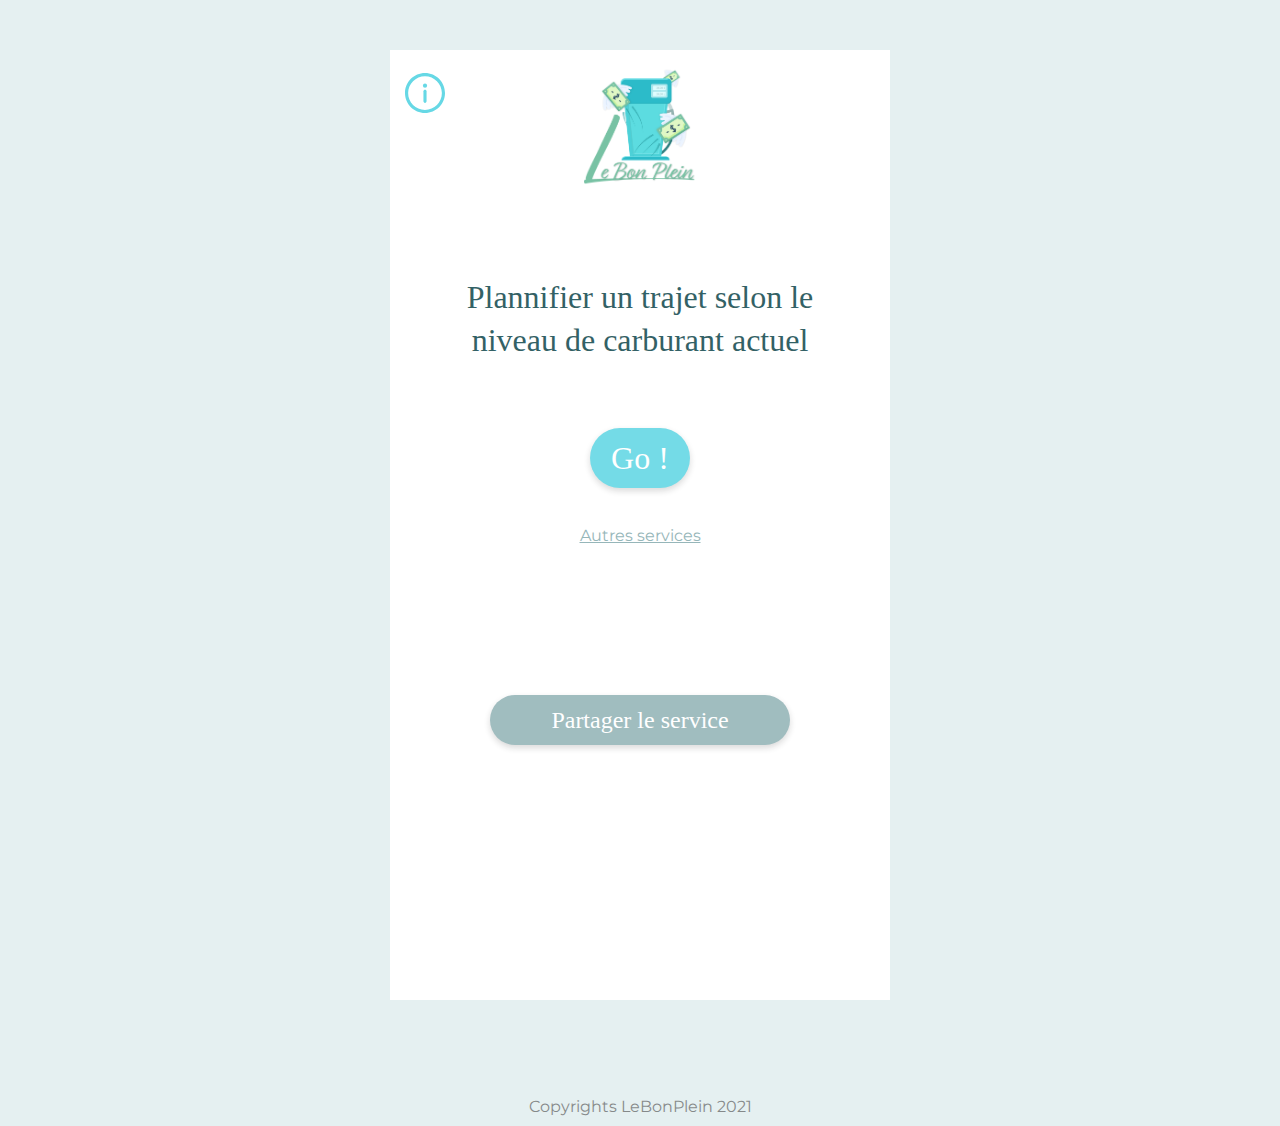
==== PTC/index.html @ 070e3e31 "Rename index.phtml to index.html" ====
<!--
Copyrights Anass Ghandour 2021
Developpeur : Baptiste Florentin, baptiste.florentin@edu.devinci.fr
 -->
<!DOCTYPE html>
<html lang="fr">

<head>
<meta charset="UTF-8">
    <meta http-equiv="X-UA-Compatible" content="IE=edge">
    <meta name="viewport" content="width=device-width, initial-scale=1.0">
    <meta name="description" content="RDV à la station-service ! LeBonPlein vous permet de rendre votre véhicule de location avec le niveau de carburant demandé. Go !">
    <!-- Facebook tags -->
    <meta property="og:url" content="https://www.lebonplein.fr"/>
    <meta property="og:type" content="website"/>
    <meta property="og:title" content="Le Bon Plein"/>
    <meta property="og:description" content="Je viens de découvrir un bon plan. Il est maintenant possible de connaître exactement la quantité de carburant à mettre pour rendre son véhicule de location au niveau demandé : www.lebonplein.fr" />
    <meta property="og:image" content="https://www.lebonplein.fr"/>

    <title>Le Bon Plein</title>
    <link rel="stylesheet" href="resources/v0.9.3/style.css">
    <link rel="stylesheet" href="resources/v0.9.3/select.css">
    <link rel="icon" href="resources/v0.9.3/images/logo.png" />
    <!-- Global site tag (gtag.js) - Google Analytics -->
    <script async src="https://www.googletagmanager.com/gtag/js?id=G-5Y0LKPH0ZB"></script>
    <script>
         window.dataLayer = window.dataLayer || [];

         function gtag() {
             dataLayer.push(arguments);
         }
         gtag('js', new Date());

         gtag('config', 'G-5Y0LKPH0ZB');
    </script>
    <script src="https://ajax.googleapis.com/ajax/libs/jquery/3.3.1/jquery.min.js"></script>
    <script src="https://maps.googleapis.com/maps/api/js?libraries=places&language=en&key=AIzaSyBi7TizVTLJIjkU7qWdzR7Z65mrsWYepyA" type="text/javascript"></script>
	<script async src="https://maps.googleapis.com/maps/api/js?key=AIzaSyBi7TizVTLJIjkU7qWdzR7Z65mrsWYepyA&libraries=places&callback=initMap"></script>

    <link href="style.css" type="text/css"rel="stylesheet"/>
</head>

<body>
    <div id="fb-root"></div>
    <script async defer crossorigin="anonymous" src="https://connect.facebook.net/fr_FR/sdk.js#xfbml=1&version=v10.0" nonce="A4sadd1b"></script>
    <div class="ctn">
        <nav>
            <img id="infos" src="resources/v0.9.3/images/information.svg" alt="retour">
            <img id="backArrow" src="resources/v0.9.3/images/backArrow.png" alt="retour" style="display: none;">
            <img id="logo" src="resources/v0.9.3/images/logo.png" alt="">

        </nav>
        <div id="etapes" style="display: none">
        <script>
          </script>
            <h1 id="etape">Etape n°1</h1>
            <h2 id="instruction">Indiquez le niveau de carburant</h2>
            <button id="bouton_valider" class="inactive">Valider</button>
            <div id="divsvg">
                <svg id="svg" data-name="svg" xmlns="http://www.w3.org/2000/svg" xmlns:xlink="http://www.w3.org/1999/xlink" viewBox="0 -10 268.35 520" onload="setup(evt)">
            <defs>
                <style>
                    .cls-1,
                    .cls-10,
                    .cls-5,
                    .cls-6 {
                        fill: none;
                    }

                    .cls-2 {
                        clip-path: url(#clip-path);
                    }

                    .cls-3 {
                        clip-path: url(#clip-path-2);
                    }

                    .cls-4 {
                        fill: #00bed4;
                        opacity: 0.6;
                    }

                    .cls-12,
                    .cls-4,
                    .cls-5,
                    .cls-6,
                    .cls-7,
                    .cls-8 {
                        isolation: isolate;
                    }

                    .cls-10,
                    .cls-5,
                    .cls-6 {
                        stroke: #003a40;
                        stroke-width: 4px;
                    }

                    .cls-5,
                    .cls-6 {
                        stroke-linecap: round;
                    }

                    .cls-5 {
                        opacity: 0.5;
                    }

                    .cls-6 {
                        opacity: 0.16;
                    }

                    .cls-8 {
                        font-size: 18px;
                        font-family: ArialMT, Arial;
                    }

                    .cls-12,
                    .cls-8 {
                        fill: #34747b;
                    }

                    .cls-9 {
                        opacity: 0.69;
                    }

                    .cls-11 {
                        fill: #66d8e5;
                    }

                    .cls-12 {
                        font-size: 23px;
                        font-family: SegoeUI-Semibold, Segoe UI;
                        font-weight: 600;
                    }
                </style>
                <clipPath id="clip-path" transform="translate(-13.98 -3.84)">
                    <rect class="cls-1" x="61" y="10.72" width="117" height="483" rx="41" />
                </clipPath>
                <clipPath id="clip-path-2" transform="translate(-13.98 -3.84)">
                    <rect class="cls-1" x="61" y="8.72" width="117" height="483" rx="41" />
                </clipPath>
            </defs>
            <g id="Groupe_33" data-name="Groupe 33" transform="translate(0, 10);">
                <g class="cls-2">
                    <g id="Groupe_de_masques_1" data-name="Groupe de masques 1"  transform="translate(0, 11)">
                        <rect id="Carburant" data-name="Rectangle 2" class="cls-4 draggable" x="47.02"
                            y="8.38" width="117" height="479.5" rx="12" />
                    </g>
                </g>
                <line id="Ligne_6" data-name="Ligne 6" class="cls-5" x1="148.52" y1="248.88" x2="61.52"
                    y2="248.88" />
                <line id="Ligne_9" data-name="Ligne 9" class="cls-5" x1="148.52" y1="127.88" x2="61.52"
                    y2="127.88" />
                <line id="Ligne_14" data-name="Ligne 14" class="cls-5" x1="148.52" y1="66.88" x2="61.52"
                    y2="66.88" />
                <line id="Ligne_16" data-name="Ligne 16" class="cls-6" x1="137.93" y1="36.88" x2="72.12"
                    y2="36.88" />
                <line id="Ligne_17" data-name="Ligne 17" class="cls-6" x1="137.93" y1="97.88" x2="72.12"
                    y2="97.88" />
                <line id="Ligne_18" data-name="Ligne 18" class="cls-6" x1="137.93" y1="157.88" x2="72.12"
                    y2="157.88" />
                <line id="Ligne_19" data-name="Ligne 19" class="cls-6" x1="137.93" y1="217.88" x2="72.12"
                    y2="217.88" />
                <line id="Ligne_20" data-name="Ligne 20" class="cls-6" x1="137.93" y1="278.88" x2="72.12"
                    y2="278.88" />
                <line id="Ligne_21" data-name="Ligne 21" class="cls-6" x1="137.93" y1="338.88" x2="72.12"
                    y2="338.88" />
                <line id="Ligne_22" data-name="Ligne 22" class="cls-6" x1="137.93" y1="398.88" x2="72.12"
                    y2="398.88" />
                <line id="Ligne_23" data-name="Ligne 23" class="cls-6" x1="137.93" y1="459.88" x2="72.12"
                    y2="459.88" />
                <line id="Ligne_10" data-name="Ligne 10" class="cls-5" x1="148.52" y1="368.88" x2="61.52"
                    y2="368.88" />
                <line id="Ligne_11" data-name="Ligne 11" class="cls-5" x1="148.52" y1="308.88" x2="61.52"
                    y2="308.88" />
                <line id="Ligne_12" data-name="Ligne 12" class="cls-5" x1="148.52" y1="429.88" x2="61.52"
                    y2="429.88" />
                <line id="Ligne_13" data-name="Ligne 13" class="cls-5" x1="148.52" y1="187.88" x2="61.52"
                    y2="187.88" />
                <g id="_3_4" data-name=" 3 4" class="cls-7">
                    <text class="cls-8" transform="translate(15 130.88)">
                        3/4
                    </text>
                </g>
                <g id="_7_8" data-name=" 7 8" class="cls-7">
                    <text class="cls-8" transform="translate(15 70.88)">
                        7/8
                    </text>
                </g>
                <g id="Plein" class="cls-7">
                    <text class="cls-8" transform="translate(0 16.88)">
                        Plein
                    </text>
                </g>
                <g id="_5_8" data-name=" 5 8" class="cls-7">
                    <text class="cls-8" transform="translate(15 191.88)">
                        5/8
                    </text>
                </g>
                <g id="_1_2" data-name=" 1 2" class="cls-7">
                    <text class="cls-8" transform="translate(15 251.88)">
                        1/2
                    </text>
                </g>
                <g id="_3_8" data-name=" 3 8" class="cls-7">
                    <text class="cls-8" transform="translate(15 312.88)">
                        3/8
                    </text>
                </g>
                <g id="_1_4" data-name=" 1 4" class="cls-7">
                    <text class="cls-8" transform="translate(15 372.88)">
                        1/4
                    </text>
                </g>
                <g id="_1_8" data-name=" 1 8" class="cls-7">
                    <text class="cls-8" transform="translate(15 433.88)">
                        1/8
                    </text>
                </g>
                <g id="Rectangle_5" data-name="Rectangle 5" class="cls-9">
                    <rect class="cls-1" x="47.02" y="6.88" width="117" height="483" rx="41" />
                    <rect class="cls-10" x="49.02" y="8.88" width="113" height="479" rx="39" />
                </g>
            </g>
            <svg id="Curseur" >
                <g id="Groupe_35" class="draggable" data-name="Groupe 35">
                    <path id="Polygone_1" data-name="Polygone 1" class="cls-11"
                        d="M187.21,20.07a3,3,0,0,1-.18-4.24l.18-.18,12-11a3,3,0,0,1,5,2.21v22a3,3,0,0,1-5,2.21Z"
                        transform="translate(-13.98 -3.84)" />
                    <g id="Plein-2" class="cls-7">
                        <text id="valeurJauge" class="cls-12" transform="translate(195.02 23.16)">
                            13/166666
                        </text>
                    </g>
                </g>
            </svg>
                </svg>
            </div>
            <div id="helpmsg">
                <p>Faites glisser la flèche vers le haut</p>
            </div>
            <div class="select_wrap">
                <!--https://codepen.io/RajRajeshDn/pen/XWJYMzZ-->
                <ul class="default_option">
                    <li>
                        <div class="option">
                            <p id="selected_option">Sélecionnez la marque</p>
                        </div>
                    </li>
                </ul>
                <ul class="select_ul">
                    <!-- <li>
                    <div class="option">
                        <p>CITROEN</p>
                    </div>
                </li> -->
                </ul>
            </div>
        </div>

        <div id="home">
            <h2 id="welcome1">Plannifier un trajet selon le niveau de carburant actuel</h2>
            <!-- <h3 id="welcome2">Rendez le véhicule de location au niveau de carburant demandé</h3> -->

            <button id="bouton_go">Go !</button><br><br><br>
            <div class="centring"><a href="../">Autres services</a></div>


            <button id="partager">Partager le service</button>
            <div id="footer">Copyrights LeBonPlein 2021</div>
        </div>
        <div id="result" style="display:none">
            <img id="cross" src="resources/v0.9.3/images/cross.png" alt="croix">
            <div style="display:flex;justify-content:center;align-items:center;">

                <img id="img" src="" style="display:none"width="90px" height="70px"/>
                </div>            <h4 id="Autho"> </h4>
                <div id="mymap"></div>
                <iframe style="margin-bottom:20px;display:none;"class="carte" id="maps"src=""></iframe>

             <div class="feedback">
             <h5 class="feedbackH5">Etes-vous satisfait du service proposé ?</h5>

                <ul>
                    <li><button id="oui" onclick="location.href='https:\/\/bit.ly/3jFe1Tv'">Oui</button></li>
                    <li><button id="non" onclick="location.href='https:\/\/bit.ly/33sINqj'">Non</button></li>
                </ul>
            </div>
        </div>


        <div id="destination" style="display: none">
         <h1 id="etape">Etape n°4</h1>
            <h2 id="instruction" style="display: ;">Où souhaitez-vous aller ?</h2>
            <form class="myForm" action="" method="post" autocomplete="off">
                <input type="hidden" name="longitude" value="">
                <input type="hidden" name="latitude" value="">
            </form>
            <div style="display:flex;justify-content:center;align-items:center;">

                <img id="img" src="" style="display:none"width="90px" height="70px"/>
                 </div>
                 <iframe style="margin-bottom:20px;display:none;"class="carte" id="maps"src=""></iframe>

                <h2 id="Autho" style="color:black;font-size:12px;"></h2>
                <h2 id="distance_trajet" style="color:black;font-size:15px"></h2>

                 <div style="display:flex;justify-content:center;align-items:center;">
                <?php require ('distanceform.php');?>

         </div>

        <!-- Modal Share -->
        <div id="myModal" class="modal">

            <!-- Modal content -->
            <div class="modal-content">
                <span class="close"><img src="resources/v0.9.3/images/PartagerCross.png" alt=""></span>
                <h6>Partager</h6>
                <ul>
                    <li id="sms" style="display:None">
                        <a id="sendSmsLink" href="sms:/?body=Je viens de découvrir un bon plan. Il est maintenant possible de connaître exactement la quantité de carburant à mettre pour rendre son véhicule de location au niveau demandé : www.lebonplein.fr"><img src="resources/v0.9.3/images/sms.svg" alt=""></a>
                        <p class="partage">Sms</p>
                    </li>
                    <li id="fb">
                        <a target="_blank" href="https://www.facebook.com/sharer/sharer.php?u=https%3A%2F%2Fwww.lebonplein.fr&amp;src=sdkpreparse" class="fb-xfbml-parse-ignore"><img src="resources/v0.9.3/images/facebook.svg" alt=""></a>
                        <p class="partage">Facebook</p>
                    </li>
                    <li id="twitter">
                        <a target="_blank" href="https://twitter.com/intent/tweet?text=Je viens de découvrir un bon plan. Il est maintenant possible de connaître exactement la quantité de carburant à mettre pour rendre son véhicule de location au niveau demandé : www.lebonplein.fr"><img src="resources/v0.9.3/images/twitter.svg" alt=""></a>
                        <p class="partage">Twitter</p>
                    </li>
                    <li id="whatsapp" style="display:None">
                        <a target="_blank" href="whatsapp://send?text=Je viens de découvrir un bon plan. Il est maintenant possible de connaître exactement la quantité de carburant à mettre pour rendre son véhicule de location au niveau demandé : www.lebonplein.fr" data-action="share/whatsapp/share"><img src="resources/v0.9.3/images/whatsapp.svg" alt=""></a>
                        <p class="partage">Whatsapp</p>
                    </li>
                    <li id="mail">
                        <a target="_blank" href="mailto:?subject=lebonplein.fr&body=Je viens de découvrir un bon plan. Il est maintenant possible de connaître exactement la quantité de carburant à mettre pour rendre son véhicule de location au niveau demandé : https://www.lebonplein.fr"><img src="resources/v0.9.3/images/email.svg" alt=""></a>
                        <p class="partage">Email</p>
                    </li>
                    <li id="linkedin">
                        <a target="_blank" href="https://www.linkedin.com/sharing/share-offsite/?url=www.lebonplein.fr"><img src="resources/v0.9.3/images/linkedin.svg" alt=""></a>
                        <p class="partage">Linkedin</p>
                    </li>
                </ul>
                <div>
                    <input id="url" type="text" value="https://www.lebonplein.fr">
                    <button id="copy">Copier</button>
                </div>
            </div>

        </div>

        <!-- Modal Infos -->
        <div id="modalInfos" class="modal">

            <!-- Modal content -->
            <div class="modal-content" style="height: auto;">
                <span class="closeInfos"><img src="resources/v0.9.3/images/PartagerCross.png" alt=""></span>
                <h6>Contacter le fondateur</h6>
                <p>Anass Ghandour</p>
                <p><a href="Tel:+33695574573">+33 6 95 57 45 73</a></p>
                <p><a href="mailto:anassghandour@outlook.fr">anassghandour@outlook.fr</a></p>
            </div>

        </div>
    </div>
    <script src="https://ajax.googleapis.com/ajax/libs/jquery/3.5.1/jquery.min.js "></script>
    <script type="text/javascript " src="resources/v0.9.3/script.js "></script>
</body>

</html>
---- PTC/resources/v0.9.3/style.css ----
.tank {
    width: 200px;
}

body,
html {
    background-color: #E5F0F1!important;
}
.centring{
    width: 100%;
    justify-items: center;
    text-align: center;
    }
  
  .centring a {
     color: #96B6B9 ;
  }
   
.ctn {
    background-color: white;
    width: 100%;
    height: 100%;
    margin-right: auto;
    margin-left: auto;
    clip-path: circle(150% at calc(50% - 0px - var(--page-component-margin, 0px)) calc(90% + var(--page-component-margin, 0px)));
}

#svg {
    height: 90%;
    max-height: 500px;
}

p {
    text-align: left;
    font: normal normal 600 24px/32px Segoe UI;
    letter-spacing: 0px;
    color: #003A40;
}

#selector {
    margin-top: 120px;
}

#selectMarque {
    width: 60%;
    height: 53px;
    margin-right: 20%;
    margin-left: 20%;
    text-align-last: center;
    background: #FFFFFF 0% 0% no-repeat padding-box;
    border: 1px solid #336166;
    border-radius: 25px;
    opacity: 1;
    text-align: left;
    font: normal normal 600 24px/32px Segoe UI;
    letter-spacing: 0px;
    color: #003A40;
    opacity: 0.66;
}

#etapes,
#home {
    margin-top: 20px;
}

#bouton_valider {
    margin-bottom: 15px;
}

#logo {
    position: relative;
    display: block;
    margin-left: auto;
    margin-right: auto;
}

nav {
    padding-top: 2vh;
    margin-bottom: 2vh;
}

#backArrow {
    position: absolute;
    padding-left: 15px;
    height: 40px;
    margin-top: 5px;
    margin-bottom: 5px;
}

#infos {
    position: absolute;
    padding-left: 15px;
    height: 40px;
    margin-top: 5px;
    margin-bottom: 5px;
    cursor: pointer;
}


/* Modal partage */


/* The Modal (background) */

.modal {
    display: none;
    /* Hidden by default */
    z-index: 1;
    /* Sit on top */
    padding-top: 100px;
    /* Location of the box */
    left: 0;
    top: 0;
    width: 100%;
    /* Full width */
    height: 100%;
    /* Full height */
    overflow: auto;
    /* Enable scroll if needed */
    background-color: rgb(0, 0, 0);
    /* Fallback color */
    background-color: rgba(0, 0, 0, 0.2);
    /* Black w/ opacity */
}


/* Modal Content */

.modal-content {
    background-color: #fefefe;
    margin: auto;
    padding: 20px;
    width: 80%;
    height: 400px;
    border-radius: 30px;
    box-shadow: 0px 3px 6px #00000029;
}

.modal-content h6 {
    margin-bottom: 30px;
    text-align: left;
    font: normal normal normal 24px/32px Segoe UI;
    font-size: 32px;
    letter-spacing: 0px;
    color: #336166;
    opacity: 1;
}

.modal-content p {
    margin-bottom: 25px;
    color: #7f9b9e;
}


/* The Close Button */

.close,
.closeInfos {
    color: #aaaaaa;
    float: right;
    font-size: 28px;
    font-weight: bold;
}

.close:hover,
.close:focus,
.closeInfos:hover,
.closeInfos:focus {
    color: #000;
    text-decoration: none;
    cursor: pointer;
}


/* Menu de partage */

.modal-content ul {
    padding: 0;
    margin: 0;
    list-style-type: none;
    overflow: auto;
    overflow-x: scroll;
    overflow-y: hidden;
    white-space: nowrap;
    -webkit-overflow-scrolling: touch;
}


/* .modal-content ul::-webkit-scrollbar {
    display: none;
} */

.modal-content li {
    margin-left: 2px;
    display: inline-block;
    /*pour IE*/
}

.modal-content input {
    margin-right: auto;
    margin-left: auto;
    width: 100%;
    height: 50px;
    border-radius: 30px 30px 30px 30px;
    padding-left: 20px;
    font-size: 18px;
}

.modal-content button {
    width: 100%;
    margin: 0 0 0 0!important;
}

.modal-content div {
    display: flex;
    width: 100%;
    margin: 0 0 1em 0;
}

.modal-content ul li img {
    width: 130px;
}

.modal-content input {
    flex-grow: 1;
    width: 450px;
    border: 0px;
    box-shadow: 0px 3px 6px #00000029!important;
}

.modal-content button {
    margin-left: 10px;
    padding: 0 1em;
    width: 40%;
    margin-left: -60px!important;
}

.modal-content div {
    padding-top: 40px;
}

#copy {
    font-size: 18px!important;
}

p.partage {
    text-align: center!important;
    font-size: 24px!important;
}

.modal-content a {
    color: inherit;
    font: inherit;
}

#footer {
    bottom: 10px;
    position: absolute;
    text-align: center;
    font-size: medium;
    opacity: 66%;
    margin-left: calc((100% - 223px)/2);
}

@media (max-width: 500px) {
    #logo {
        height: 10vh;
    }
    .modal {
        position: fixed!important;
    }
    .ctn {
        position: fixed;
        width: 100%;
        height: 100%;
    }
    #result,
    #etapes,
    #home {
        width: 100%;
        height: 100%;
        margin-right: auto;
        margin-left: auto;
        clip-path: circle(150% at calc(50% - 0px - var(--page-component-margin, 0px)) calc(90% - 70px + var(--page-component-margin, 0px)));
        z-index: 1;
    }
    #divsvg {
        height: calc(100% - 133px - 13vh - 17vh);
        margin-left: auto;
        margin-right: auto;
        padding-left: 5%;
    }
    #result {
        background-color: #66D8E6;
        /* animation: circle 1.5s; */
        padding-top: 130px;
    }
    #cross {
        position: absolute;
        top: 170px;
        right: 40px;
        width: 60px;
        cursor: pointer;
    }
    @keyframes circle {
        0% {
            clip-path: circle(3% at calc(50% - 0px - var(--page-component-margin, 0px)) calc(90% - 70px + var(--page-component-margin, 0px)));
        }
        15% {
            clip-path: circle(10% at calc(50% - 0px - var(--page-component-margin, 0px)) calc(90% - 70px + var(--page-component-margin, 0px)));
        }
        30% {
            clip-path: circle(5% at calc(50% - 0px - var(--page-component-margin, 0px)) calc(90% - 70px + var(--page-component-margin, 0px)));
        }
        100% {
            clip-path: circle(150% at calc(50% - 0px - var(--page-component-margin, 0px)) calc(90% - 70px + var(--page-component-margin, 0px)));
        }
    }
    #partager {
        width: 300px;
        height: 50px;
        margin-right: calc((100% - 300px) * 0.5)!important;
        margin-left: calc((100% - 300px) * 0.5)!important;
        margin-top: 10vh;
        background: #96B6B9 0% 0% no-repeat padding-box;
        box-shadow: 0px 3px 6px #00000029;
        border-radius: 33px!important;
        text-align: center;
        font: normal normal normal 32px/43px Segoe UI;
        font-size: 24px!important;
        letter-spacing: 0px;
        color: #FFFFFF;
        opacity: 1;
        border-style: hidden;
        cursor: pointer;
    }
    #bouton_go {
        width: 100px;
        height: 60px;
        margin-right: calc((100% - 100px) * 0.5)!important;
        margin-left: calc((100% - 100px) * 0.5)!important;
        background: #66D8E5 0% 0% no-repeat padding-box;
        box-shadow: 0px 3px 6px #00000029;
        border-radius: 33px!important;
        text-align: center;
        font: normal normal normal 32px/43px Segoe UI;
        font-size: 32px!important;
        letter-spacing: 0px;
        color: #FFFFFF;
        opacity: 1;
        border-style: hidden;
        margin-top: 10vh;
    }
    h1 {
        text-align: center;
        font: normal normal 600 48px/36px Segoe UI;
        letter-spacing: 0px;
        color: #003A40;
        opacity: 0.8;
        font-size: 36px!important;
        margin-bottom: 16px!important;
    }
    h2 {
        text-align: center;
        font: normal normal normal 32px/43px Segoe UI;
        letter-spacing: 0px;
        color: #003A40;
        opacity: 0.8;
        font-size: 24px!important;
        margin-bottom: 16px!important;
        width: 80%;
        margin-right: auto;
        margin-left: auto;
    }
    h3 {
        text-align: center!important;
        font: normal normal bold 72px/64px Segoe UI!important;
        letter-spacing: 0px!important;
        color: #FFFFFF!important;
        font-size: 6vh!important;
        line-height: 6vh!important;
        font-weight: bold!important;
        margin-bottom: 5px!important;
    }
    h3#welcome2 {
        text-align: center;
        font: normal normal normal 32px/43px Segoe UI;
        letter-spacing: 0px;
        color: #003A40!important;
        opacity: 0.8;
        font-size: 18px!important;
        font-weight: normal!important;
        margin-bottom: 16px!important;
        line-height: 32px!important;
        width: 80%;
        margin-right: auto;
        margin-left: auto;
    }
    h4 {
        
        text-align: center!important;
        font: normal normal normal 11px/31px Segoe UI!important;
        letter-spacing: 0px!important;
        color: #FFFFFF!important;
        font-size: 20px!important;
        width: 70%;
        margin-right: auto;
        margin-left: auto;
    }
    h5 {
        text-align: center!important;
        font: normal normal normal 48px/36px Segoe UI!important;
        letter-spacing: 0px!important;
        color: gray;
        font-size: 16px!important;
        width: 70%;
        margin-right: auto;
        margin-left: auto;
        margin-top: 40px;
    }
    #welcome1 {
        margin-top: 10vh;
        width: 55%;
        margin-right: auto;
        margin-left: auto;
        margin-bottom: 0px!important;
    }
    #welcome2 {
        margin-top: 1vh;
        width: 55%;
        margin-right: auto;
        margin-left: auto;
        margin-bottom: 0px!important;
    }
    button {
        width: 40%;
        height: 50px;
        margin-right: 30%!important;
        margin-left: 30%!important;
        background: #66D8E5 0% 0% no-repeat padding-box;
        box-shadow: 0px 3px 6px #00000029;
        border-radius: 33px!important;
        text-align: center;
        font: normal normal normal 32px/43px Segoe UI;
        font-size: 24px!important;
        letter-spacing: 0px;
        color: #FFFFFF;
        opacity: 1;
        border-style: hidden;
        cursor: pointer;
    }
    button.inactive {
        width: 40%;
        height: 50px;
        margin-right: 30%!important;
        margin-left: 30%!important;
        background: grey 0% 0% no-repeat padding-box;
        box-shadow: 0px 3px 6px #00000029;
        border-radius: 33px!important;
        text-align: center;
        font: normal normal normal 32px/43px Segoe UI;
        font-size: 24px!important;
        letter-spacing: 0px;
        color: #FFFFFF;
        opacity: 0.3;
        border-style: hidden;
        cursor: default!important;
    }
    .feedback {
        width: 70%;
        margin-left: auto;
        margin-right: auto;
        margin-top: 40px;
    }
    .feedback li {
        display: inline-block;
        width: 49%;
    }
    .feedback button {
        font-size: 24px!important;
        border-radius: 10px!important;
        background: white;
        color: #66D8E5;
        opacity: 1;
    }
    button:hover {
        opacity: 1!important;
    }
    button {
        opacity: 0.9!important;
    }
    #helpmsg {
        position: absolute;
        width: 20vw;
        bottom: 4vh;
        right: 1vw;
    }
    #helpmsg p {
        text-align: left;
        font: normal normal normal 20px/27px Segoe UI;
        font-size: 20px;
        letter-spacing: 0px;
        color: #66D8E5;
        opacity: 0.6;
    }
    .modal-content p {
        font-size: 5vw;
    }
}

@media (min-width: 500px) {
    #logo {
        height: 120px;
    }
    .modal {
        position: relative!important;
    }
    #divsvg {
        width: 240px;
        margin-left: 151px;
        margin-right: 109px;
    }
    .ctn {
        width: 500px;
        height: 950px;
        margin-top: 50px;
    }
    #result,
    #etapes,
    #home {
        width: 500px;
        height: 100%;
        padding-bottom: 50px;
        margin-right: auto;
        margin-left: auto;
        position: absolute;
        clip-path: circle(150% at calc(50% - 0px - var(--page-component-margin, 0px)) calc(90% - 70px + var(--page-component-margin, 0px)));
        z-index: 1;
    }
.directions-card {
    display: none;
}

.directions-card-medium-large{
    display: none;
}
     #result {
        background-color: #66D8E6;
        animation: circle 1.5s; 
        padding-top: 100px;
    }
    #cross {
        position: absolute;
        top: 60px;
        right: 80px;
        width: 60px;
        cursor: pointer;
    }
    @keyframes circle {
        0% {
            clip-path: circle(3% at calc(50% - 0px - var(--page-component-margin, 0px)) calc(90% - 70px + var(--page-component-margin, 0px)));
        }
        15% {
            clip-path: circle(10% at calc(50% - 0px - var(--page-component-margin, 0px)) calc(90% - 70px + var(--page-component-margin, 0px)));
        }
        30% {
            clip-path: circle(5% at calc(50% - 0px - var(--page-component-margin, 0px)) calc(90% - 70px + var(--page-component-margin, 0px)));
        }
        100% {
            clip-path: circle(150% at calc(50% - 0px - var(--page-component-margin, 0px)) calc(90% - 70px + var(--page-component-margin, 0px)));
        }
    }
    #welcome1 {
        margin-top: 50px;
        width: 75%;
        margin-right: auto;
        margin-left: auto;
    }
    #welcome2 {
        margin-top: 13px;
        width: 55%;
        margin-right: auto;
        margin-left: auto;
    }
    #partager {
        width: 60%;
        height: 50px;
        margin-right: 20%!important;
        margin-left: 20%!important;
        margin-top: 150px;
        background: #96B6B9 0% 0% no-repeat padding-box;
        box-shadow: 0px 3px 6px #00000029;
        border-radius: 33px!important;
        text-align: center;
        font: normal normal normal 32px/43px Segoe UI;
        font-size: 24px!important;
        letter-spacing: 0px;
        color: #FFFFFF;
        opacity: 1;
        border-style: hidden;
        cursor: pointer;
    }
    #bouton_go {
        width: 20%;
        height: 60px;
        margin-right: 40%!important;
        margin-left: 40%!important;
        background: #66D8E5 0% 0% no-repeat padding-box;
        box-shadow: 0px 3px 6px #00000029;
        border-radius: 33px!important;
        text-align: center;
        font: normal normal normal 32px/43px Segoe UI;
        font-size: 32px!important;
        letter-spacing: 0px;
        color: #FFFFFF;
        opacity: 1;
        border-style: hidden;
        margin-top: 50px;
    }
    h1 {
        text-align: center;
        font: normal normal 600 48px/64px Segoe UI;
        letter-spacing: 0px;
        color: #003A40;
        opacity: 0.8;
        font-size: 48px!important;
        margin-bottom: 16px!important;
    }
    h2 {
        text-align: center;
        font: normal normal normal 32px/43px Segoe UI;
        letter-spacing: 0px;
        color: #003A40;
        opacity: 0.8;
        font-size: 32px;
        margin-bottom: 16px!important;
        width: 80%;
        margin-right: auto;
        margin-left: auto;
    }
    h3 {
        text-align: center!important;
        font: normal normal bold 72px/64px Segoe UI!important;
        letter-spacing: 0px!important;
        color: #FFFFFF;
        font-size: 72px!important;
        font-weight: bold!important;
        margin-bottom: 5px!important;
    }
    h3#welcome2 {
        text-align: center;
        font: normal normal normal 32px/43px Segoe UI;
        letter-spacing: 0px;
        color: #003A40!important;
        opacity: 0.8;
        font-size: 24px!important;
        line-height: 36px!important;
        font-weight: normal!important;
        margin-bottom: 16px!important;
        width: 80%;
        margin-right: auto;
        margin-left: auto;
    }
    h4 {
        text-align: center!important;
        font: normal normal normal 48px/48px Segoe UI!important;
        letter-spacing: 0px!important;
        color: #FFFFFF!important;
        font-size: 35px!important;
        width: 70%;
        margin-right: auto;
        margin-left: auto;
    }
    h5 {
        text-align: center!important;
        font: normal normal normal 48px/36px Segoe UI!important;
        letter-spacing: 0px!important;
        color: gray;
        font-size: 15px!important;
        width: 70%;
        margin-right: auto;
        margin-left: auto;
     }
    button {
        width: 40%;
        height: 50px;
        margin-right: 30%!important;
        margin-left: 30%!important;
        background: #66D8E5 0% 0% no-repeat padding-box;
        box-shadow: 0px 3px 6px #00000029;
        border-radius: 33px!important;
        text-align: center;
        font: normal normal normal 32px/43px Segoe UI;
        font-size: 32px!important;
        letter-spacing: 0px;
        color: #FFFFFF;
        opacity: 1;
        border-style: hidden;
        cursor: pointer;
    }
    button.inactive {
        width: 40%;
        height: 50px;
        margin-right: 30%!important;
        margin-left: 30%!important;
        background: grey 0% 0% no-repeat padding-box;
        box-shadow: 0px 3px 6px #00000029;
        border-radius: 33px!important;
        text-align: center;
        font: normal normal normal 32px/43px Segoe UI;
        font-size: 32px!important;
        letter-spacing: 0px;
        color: #FFFFFF;
        opacity: 0.3;
        border-style: hidden;
        cursor: default!important;
    }
    .feedback {
        width: 70%;
        margin-left: auto;
        margin-right: auto;
        margin-top: 40px;
    }
    .feedback li {
        display: inline-block;
        width: 49%;
    }
    .feedback button {
        font-size: 24px!important;
        border-radius: 10px!important;
        background: white;
        color: #66D8E5;
        opacity: 1;
    }
    button:hover {
        opacity: 1!important;
    }
    button {
        opacity: 0.9!important;
    }
    button.inactive {
        opacity: 1!important;
    }
    #helpmsg {
        position: absolute;
        width: 100px;
        bottom: 200px;
        right: 25px;
    }
    #helpmsg p {
        text-align: left;
        font: normal normal normal 20px/27px Segoe UI;
        font-size: 20px;
        letter-spacing: 0px;
        color: #66D8E5;
        animation: opacity 2s infinite;
        animation-timing-function: ease-in-out;
    }
    @keyframes opacity {
        0% {
            opacity: 0;
        }
        40% {
            opacity: 1;
        }
        50% {
            opacity: 0.9;
        }
        60% {
            opacity: 1;
        }
        100% {
            opacity: 0;
        }
    }
}
---- PTC/resources/v0.9.3/select.css ----
@import url('https://fonts.googleapis.com/css?family=Montserrat:400,700&display=swap');
* {
    margin: 0;
    padding: 0;
    box-sizing: border-box;
    list-style: none;
    font-family: 'Montserrat', sans-serif;
}

body {
    background: #fdc75b;
    color: #555555;
}

@media (max-height: 620px) {
    h2 {
        font-size: 3.5vh!important;
    }
    #bouton_go {
        margin-top: 5vh;
    }
}

@media (max-width: 500px) {
    .wrapper {
        position: absolute;
        top: 35%;
        left: 50%;
        transform: translate(-50%, -50%);
    }
    .wrapper .title {
        font-weight: 700;
        font-size: 24px;
        color: #fff;
    }
    .select_wrap {
        width: 70%;
        margin: 45px auto;
        position: relative;
        user-select: none;
    }
    .select_wrap .default_option {
        height: 60px;
        background: #fff;
        border-radius: 30px;
        position: relative;
        cursor: pointer;
        border: 3px solid #336166;
        opacity: 0.66;
        z-index: 1;
    }
    .select_wrap .default_option li {
        padding: 0;
    }
    .select_wrap .default_option:before {
        content: "";
        position: absolute;
        top: 17px;
        right: 18px;
        width: 6px;
        height: 6px;
        border: 4px solid;
        border-color: transparent transparent #66D8E5 #66D8E5;
        transform: rotate(-45deg);
    }
    .select_wrap .select_ul {
        position: absolute;
        top: 55px;
        left: 0;
        width: 85%;
        background: #fff;
        border-radius: 5px;
        display: none;
    }
    .select_wrap .select_ul li {
        padding: 0px 20px;
        cursor: pointer;
        border-bottom: 2px solid lightgrey;
    }
    .no_bottom_border {
        border-bottom: 0px!important;
    }
    .select_wrap .select_ul li:first-child:hover {
        border-top-left-radius: 5px;
        border-top-right-radius: 5px;
    }
    .select_wrap .select_ul li:last-child:hover {
        border-bottom-left-radius: 5px;
        border-bottom-right-radius: 5px;
    }
    .select_wrap .select_ul li:hover {
        background: #fff4dd;
    }
    .select_wrap .option {
        display: flex;
        align-items: center;
        text-align: center;
        height: 53px;
    }
    .select_wrap .option p {
        margin-top: auto;
        margin-bottom: auto;
        margin-left: 20px;
        font-size: 16px!important;
        font-weight: 700;
    }
    .select_ul li .option p {
        opacity: 0.66;
        margin-left: 0;
        text-align: left;
        font: normal normal 600 24px Segoe UI;
        letter-spacing: 0px;
        color: #003A40;
    }
    .select_wrap .option .icon {
        background: url('https://i.imgur.com/oEZu0sK.png') no-repeat 0 0;
        width: 32px;
        height: 32px;
        margin-right: 15px;
    }
    .select_wrap .option.pizza .icon {
        background-position: 0 0;
    }
    .select_wrap .option.burger .icon {
        background-position: 0 -35px;
    }
    .select_wrap .option.ice .icon {
        background-position: 0 -72px;
    }
    .select_wrap .option.fries .icon {
        background-position: 0 -111px;
        width: 25px;
    }
    .select_wrap.active .select_ul {
        display: block;
        border: 3px solid #66D8E5;
        border-top: 0px;
        border-radius: 0px 0px 25px 25px;
        opacity: 1;
        max-height: calc(85vh - 400px);
        overflow-y: scroll;
    }
    .select_wrap.active .default_option:before {
        top: 25px;
        transform: rotate(-225deg);
    }
}

@media (min-width: 500px) {
    .wrapper {
        position: absolute;
        top: 35%;
        left: 50%;
        transform: translate(-50%, -50%);
    }
    .wrapper .title {
        font-weight: 700;
        font-size: 24px;
        color: #fff;
    }
    .select_wrap {
        width: 323px;
        margin: 45px auto;
        position: relative;
        user-select: none;
    }
    .select_wrap .default_option {
        height: 60px;
        background: #fff;
        border-radius: 30px;
        position: relative;
        cursor: pointer;
        border: 3px solid #336166;
        opacity: 0.66;
        z-index: 1;
    }
    .select_wrap .default_option li {
        padding: 0;
    }
    .select_wrap .default_option:before {
        content: "";
        position: absolute;
        top: 24px;
        right: 18px;
        width: 6px;
        height: 6px;
        border: 4px solid;
        border-color: transparent transparent #66D8E5 #66D8E5;
        transform: rotate(-45deg);
    }
    .select_wrap .select_ul {
        position: absolute;
        top: 55px;
        left: 0;
        width: 85%;
        background: #fff;
        border-radius: 5px;
        display: none;
    }
    .select_wrap .select_ul li {
        padding: 0px 20px;
        cursor: pointer;
        border-bottom: 2px solid lightgrey;
    }
    .no_bottom_border {
        border-bottom: 0px!important;
    }
    .select_wrap .select_ul li:first-child:hover {
        border-top-left-radius: 5px;
        border-top-right-radius: 5px;
    }
    .select_wrap .select_ul li:last-child:hover {
        border-bottom-left-radius: 5px;
        border-bottom-right-radius: 5px;
    }
    .select_wrap .select_ul li:hover {
        background: #fff4dd;
    }
    .select_wrap .option {
        display: flex;
        align-items: center;
        text-align: center;
        height: 53px;
    }
    .select_wrap .option p {
        margin-top: auto;
        margin-bottom: auto;
        margin-left: 20px;
    }
    .select_ul li .option p {
        opacity: 0.66;
        margin-left: 0;
    }
    .select_wrap .option .icon {
        background: url('https://i.imgur.com/oEZu0sK.png') no-repeat 0 0;
        width: 32px;
        height: 32px;
        margin-right: 15px;
    }
    .select_wrap .option.pizza .icon {
        background-position: 0 0;
    }
    .select_wrap .option.burger .icon {
        background-position: 0 -35px;
    }
    .select_wrap .option.ice .icon {
        background-position: 0 -72px;
    }
    .select_wrap .option.fries .icon {
        background-position: 0 -111px;
        width: 25px;
    }
    .select_wrap.active .select_ul {
        display: block;
        border: 3px solid #66D8E5;
        border-top: 0px;
        border-radius: 0px 0px 25px 25px;
        opacity: 1;
        max-height: 400px;
        overflow-y: scroll;
    }
    .select_wrap.active .default_option:before {
        top: 25px;
        transform: rotate(-225deg);
    }
}
---- PTC/style.css ----
/* Style #1 */
.loading {
  display: flex;
  justify-content: center;
}

.loading--full-height {
  align-items: center;
  height: 100%;
}

.loading::after {
  content: "";
  width: 50px;
  height: 50px;
  border: 10px solid #dddddd;
  border-top-color: #009579;
  border-radius: 50%;
  transform: rotate(0.16turn);
  animation: loading 1s ease infinite;
}
.retour{
  display: flex;
  width: 100%;
  left: 50%;
  text-align: center;
  justify-items: center;
}
@keyframes loading {
  /* Safari support */
  from {
    transform: rotate(0turn);
  }
  
  to {
    transform: rotate(1turn);
  }
}

/* Style #2 */
.loading-2 {
  display: flex;
  justify-content: center;
}

.loading-2--full-height {
  align-items: center;
  height: 100%;
}

.loading-2::after {
  content: "";
  width: 50px;
  height: 50px;
  background: #009579;
  opacity: 0.5;
  border-radius: 50%;
  animation: loading-2 0.3s ease-in-out infinite alternate;
}

@keyframes loading-2 {
  /* Safari support */
  from {
    opacity: 0;
    transform: scale(1);
  }
  
  to {
    opacity: 1;
    transform: scale(1.75);
  }
}




/* Set the size of the div element that contains the map */
#map {
    height: 180px;
    /* The height is 400 pixels */
    width: 300px;
    /* The width is the width of the web page */
    margin-bottom: 20px;
    margin-top: 20px;

}

#maps{
  height: 300px;
  /* The height is 400 pixels */
  width: 500px;
  /* The width is the width of the web page */
  margin-bottom: 20px;
  margin-top: 20px;

}



  body{
    height: 100vh;
  }
  .pac-container {
      z-index: 1100 !important;
  }
.pac-item{
  text-align: center;
}	

.cu-pos-btn{

background-color: gray;
color: white;
}
  
  .Contenu{
  display: flex;
  flex-direction: column;
  justify-content: center;
  align-items: center;
  margin-left: auto;
  margin-right: auto;
  width: 500px;
  animation-duration: 1s;
   animation-name: slidein;
  }
  @keyframes slidein {
    from {
      width: 300%;
    }
  
    to {
      width: 100%;
    }
  }
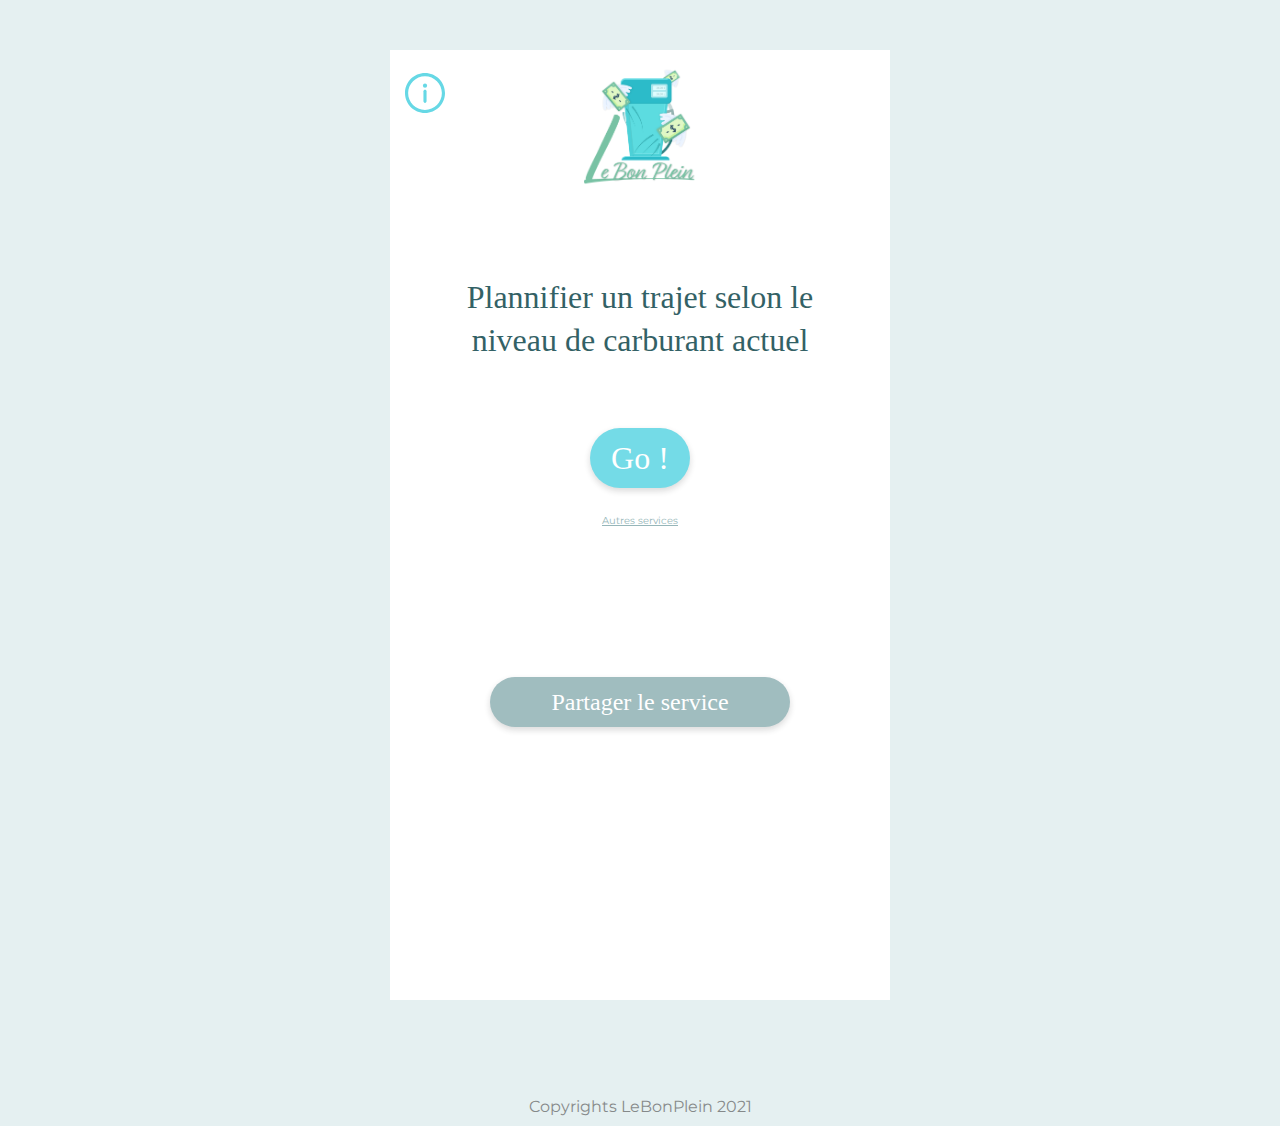
==== commit d6b1f4be: "Update index.html" ====
--- a/PTC/index.html
+++ b/PTC/index.html
@@ -306,7 +306,57 @@
                 <h2 id="distance_trajet" style="color:black;font-size:15px"></h2>
 
                  <div style="display:flex;justify-content:center;align-items:center;">
-                <?php require ('distanceform.php');?>
+
+
+
+
+                   <form id="distance_form">
+                       <link rel="stylesheet" href="resources/style/bootstrap.css">
+
+
+                  <script>
+                               google.maps.event.addDomListener(window, 'load', function () {
+                                var input = document.getElementById('from_places');
+                                var options = {  componentRestrictions: {country: "fr"} };
+                                var from_places = new google.maps.places.Autocomplete(input,options);
+                                var curren_position = (document.getElementById('from_places'));
+                                var to_places = new google.maps.places.Autocomplete(document.getElementById('to_places'),options);
+
+                                google.maps.event.addListener(from_places, 'place_changed', function () {
+                                    var from_place = from_places.getPlace();
+                                    var from_address = from_place.formatted_address;
+                                    $('#origin').val(from_address);
+                                });
+
+                                google.maps.event.addListener(to_places, 'place_changed', function () {
+                                    var to_place = to_places.getPlace();
+                                    var to_address = to_place.formatted_address;
+                                    $('#destination').val(to_address);}); });
+                  </script>
+                                  <div id="form" class="form-group">
+
+                                      <input style="text-align:center;"class="form-control" value=""id="from_places" placeholder="Indiquez le point de départ ? " /> <input id="origin" name="origin" type="hidden" /><br>
+
+                                      <div id="form" class="form-group">
+                                          <input style="text-align:center;" class="form-control" id="to_places" placeholder="Où souhaitez-vous aller ?" />
+                                          <input id="destination" name="destination" required="" type="hidden" />
+                                          <div id="user-position "class="position-actuelle" style=>
+                                    <button onclick="user()" id="cu-pos-btn"style="
+                                         background-color: #003A40;
+                                          width: 100%;
+                                          height: 23px;
+                                          font-weight: 600;
+                                          color: white;
+                                          margin-top: 5px;
+                                          margin-bottom: 4px;
+                                          margin-left: 0% !important;
+                                          font-size: 12px !important;">
+                                       Utiliser ma position actuelle</button></div>
+                                            </div> </div>
+                                          <iframe style="margin-bottom:20px;display:none;"class="carte" id="maps"src=""></iframe>
+                                   <?php require ('current-location.php');?>
+                                   <button id="bouton_valider" id="submit" type="submit" class="cu-pos-btn">Valider</button>
+                           </form>
 
          </div>
 
